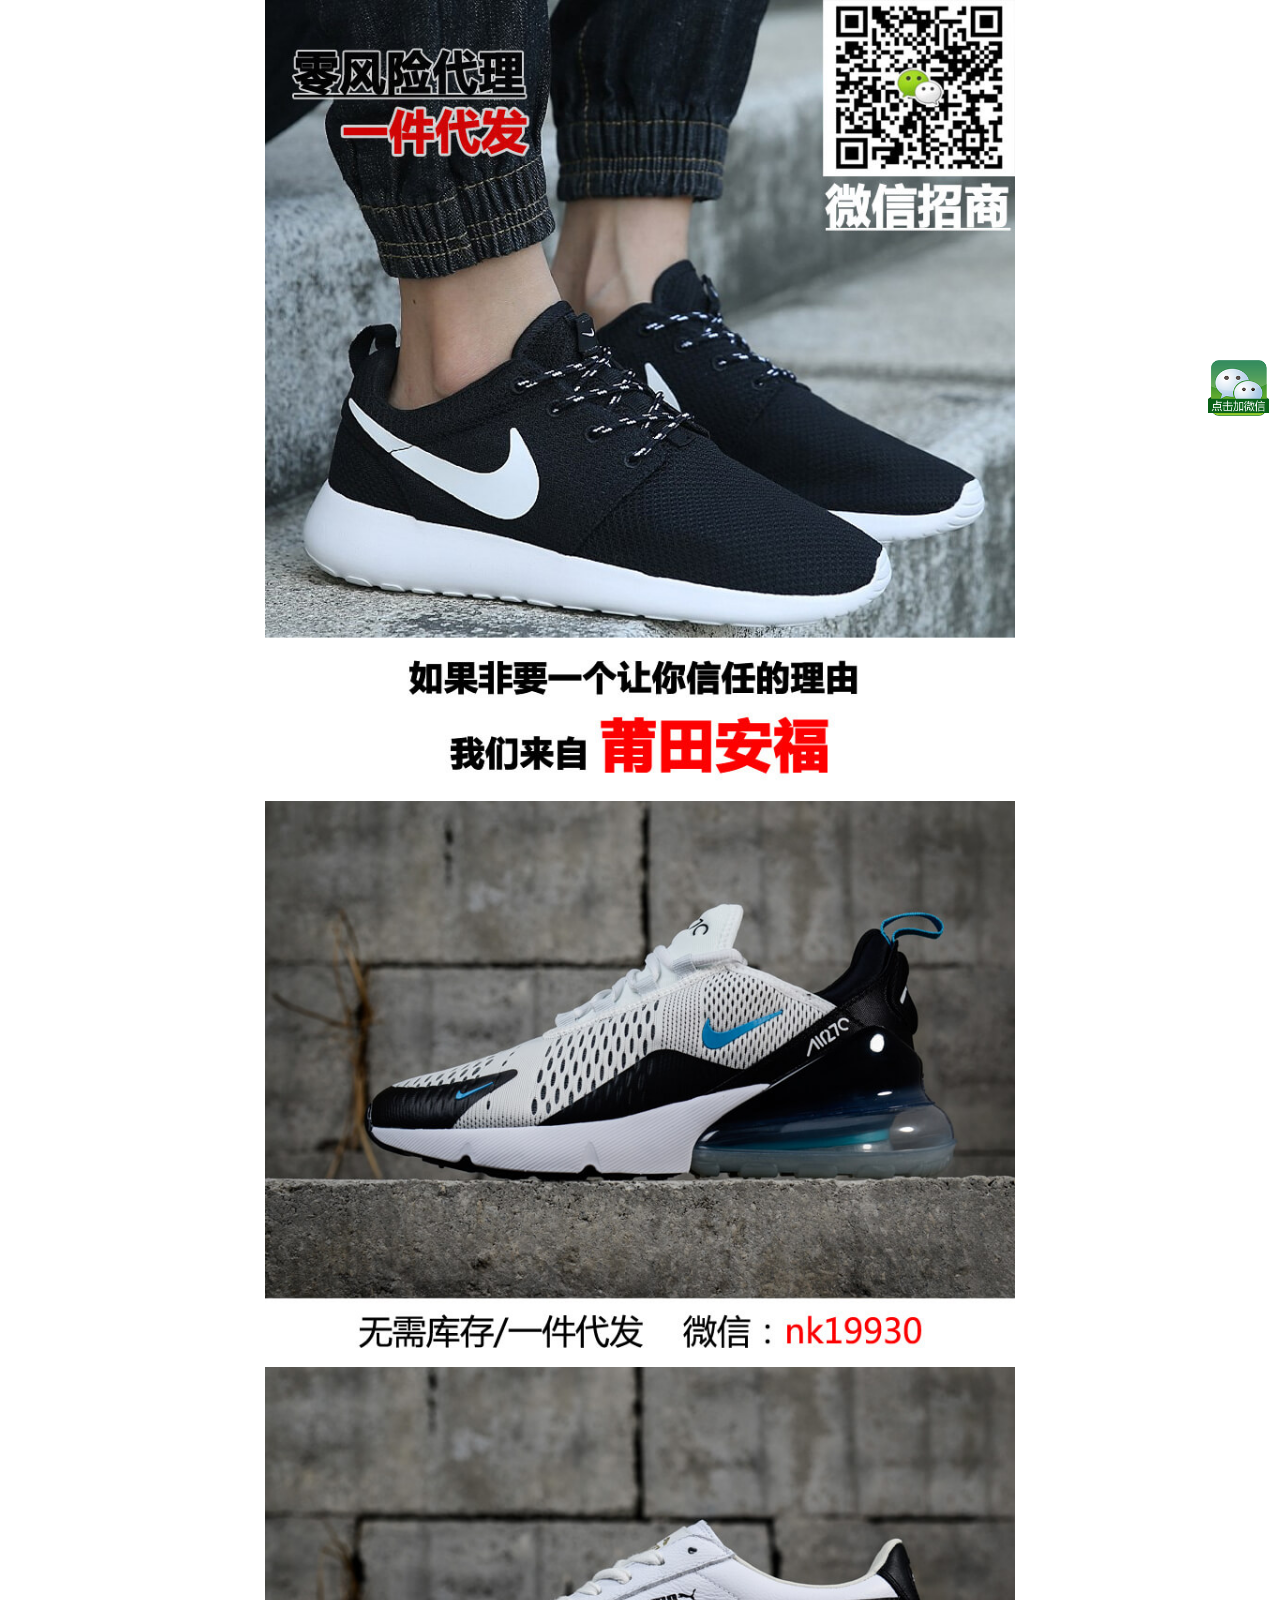
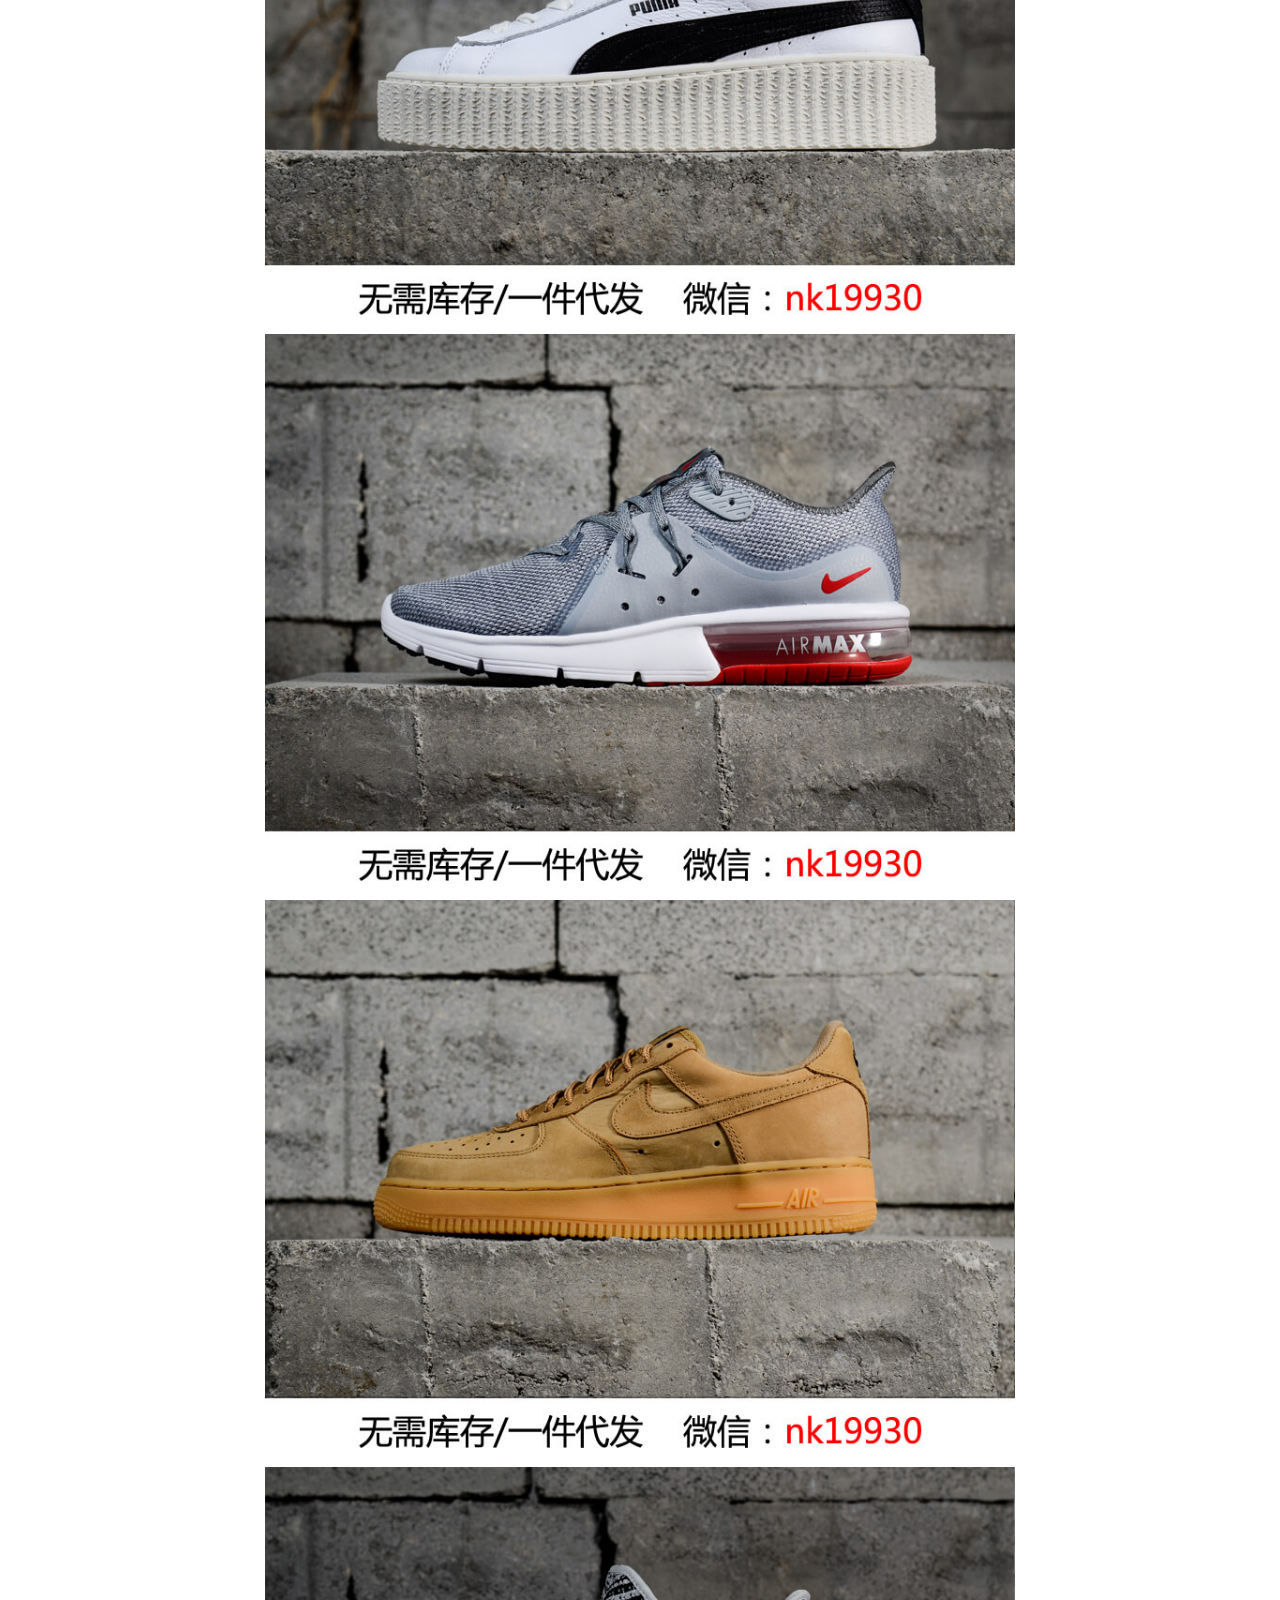
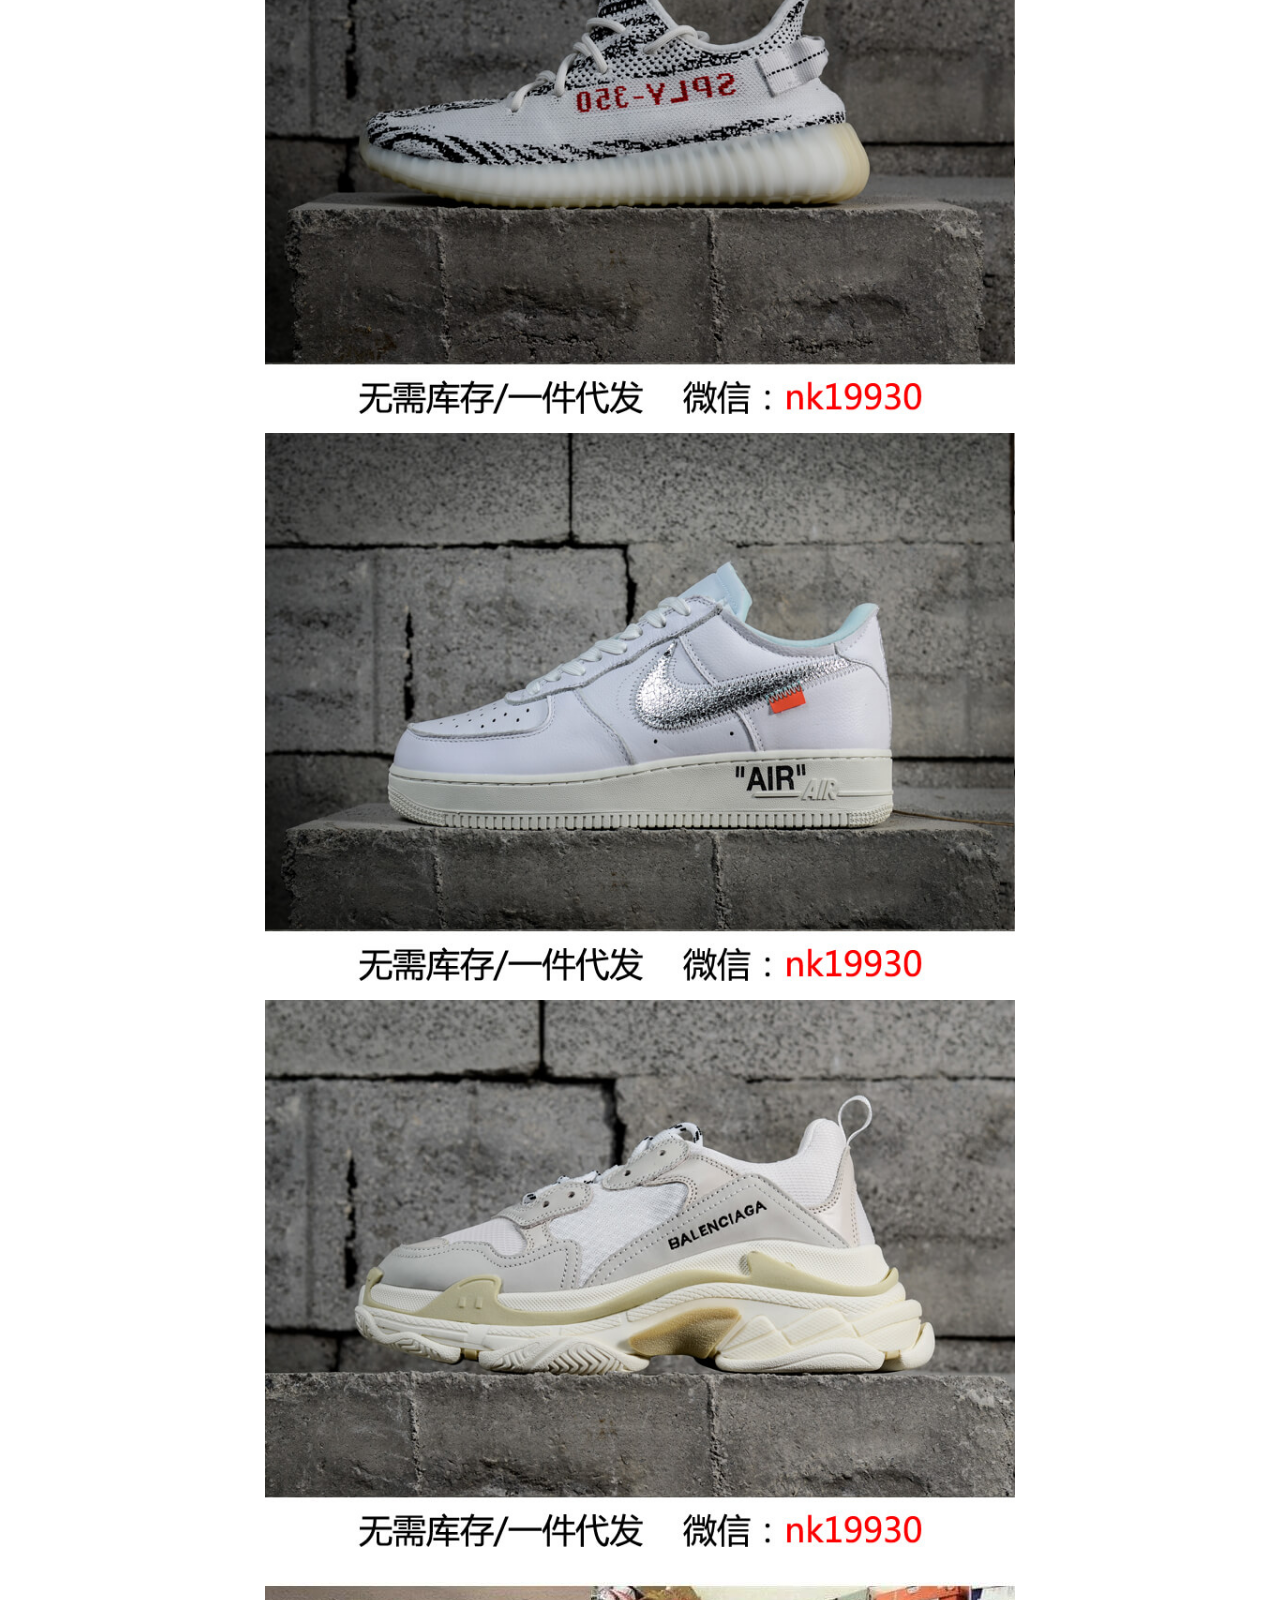
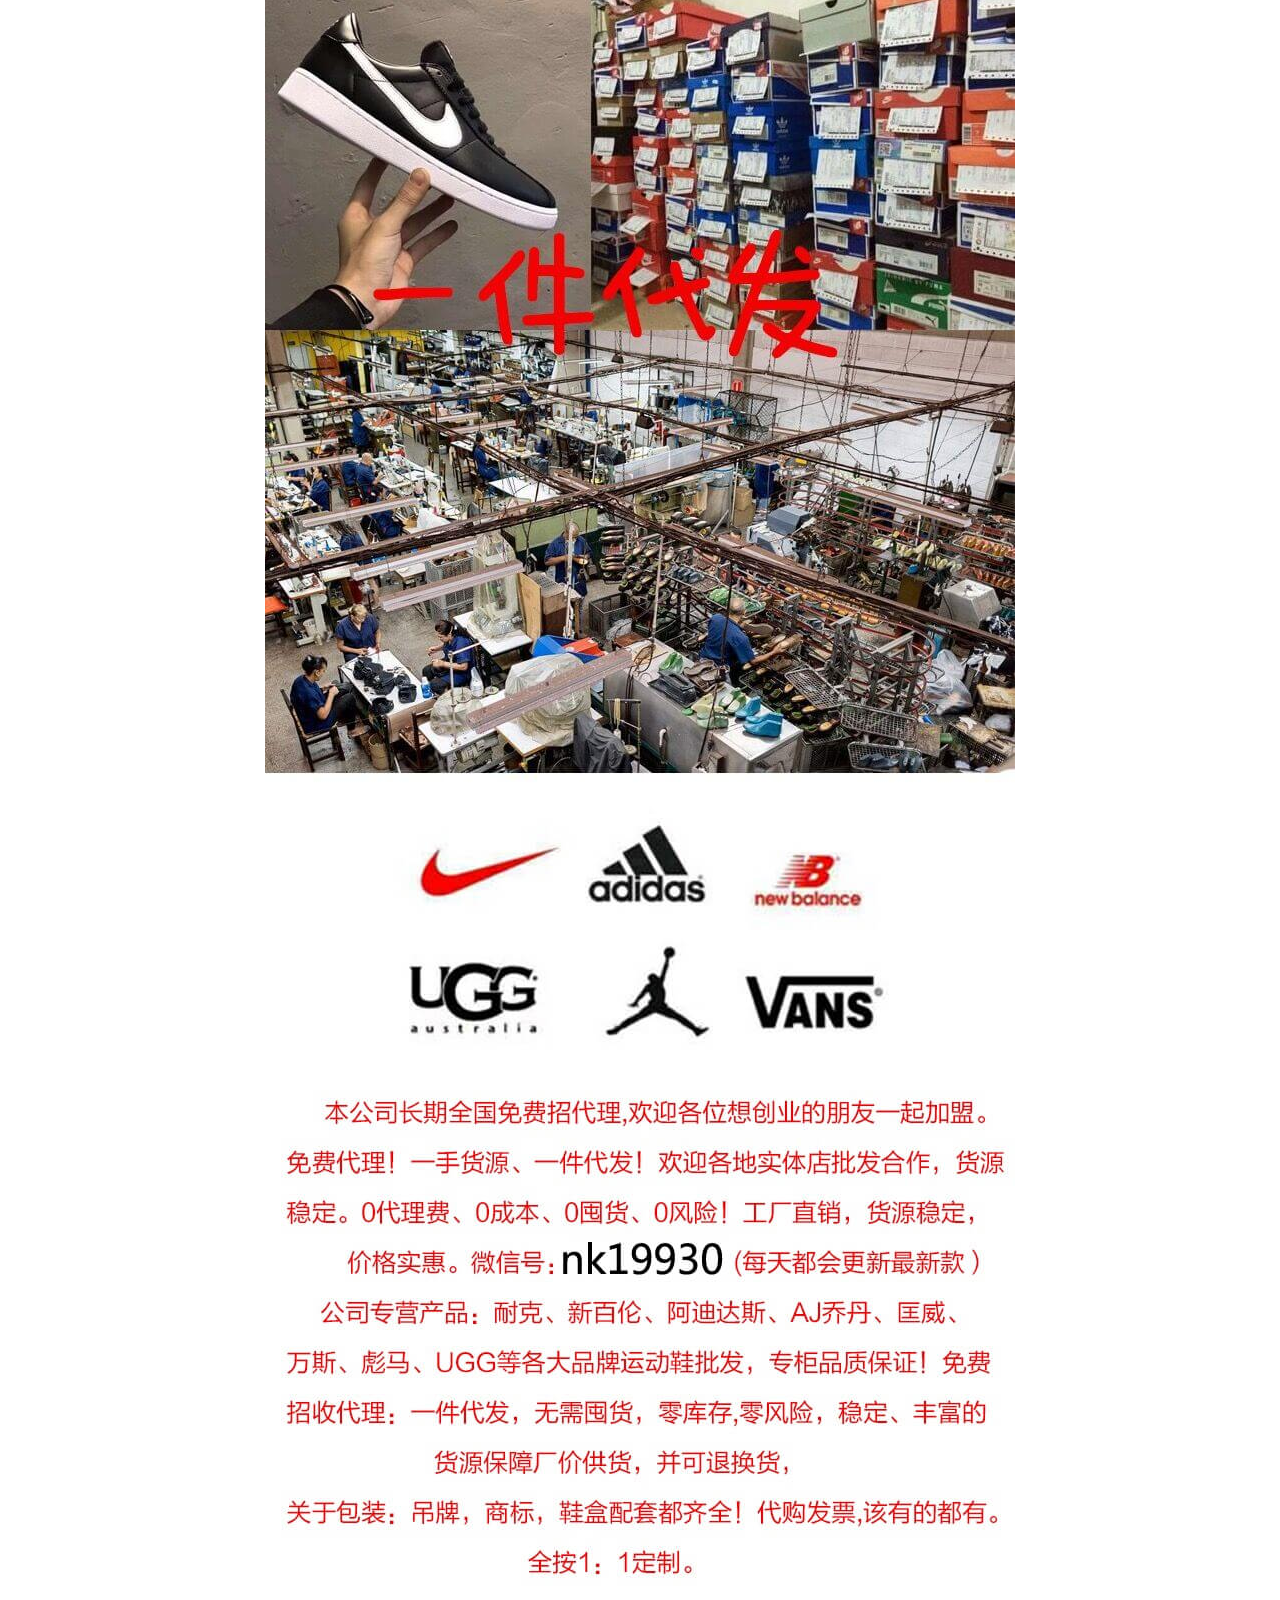
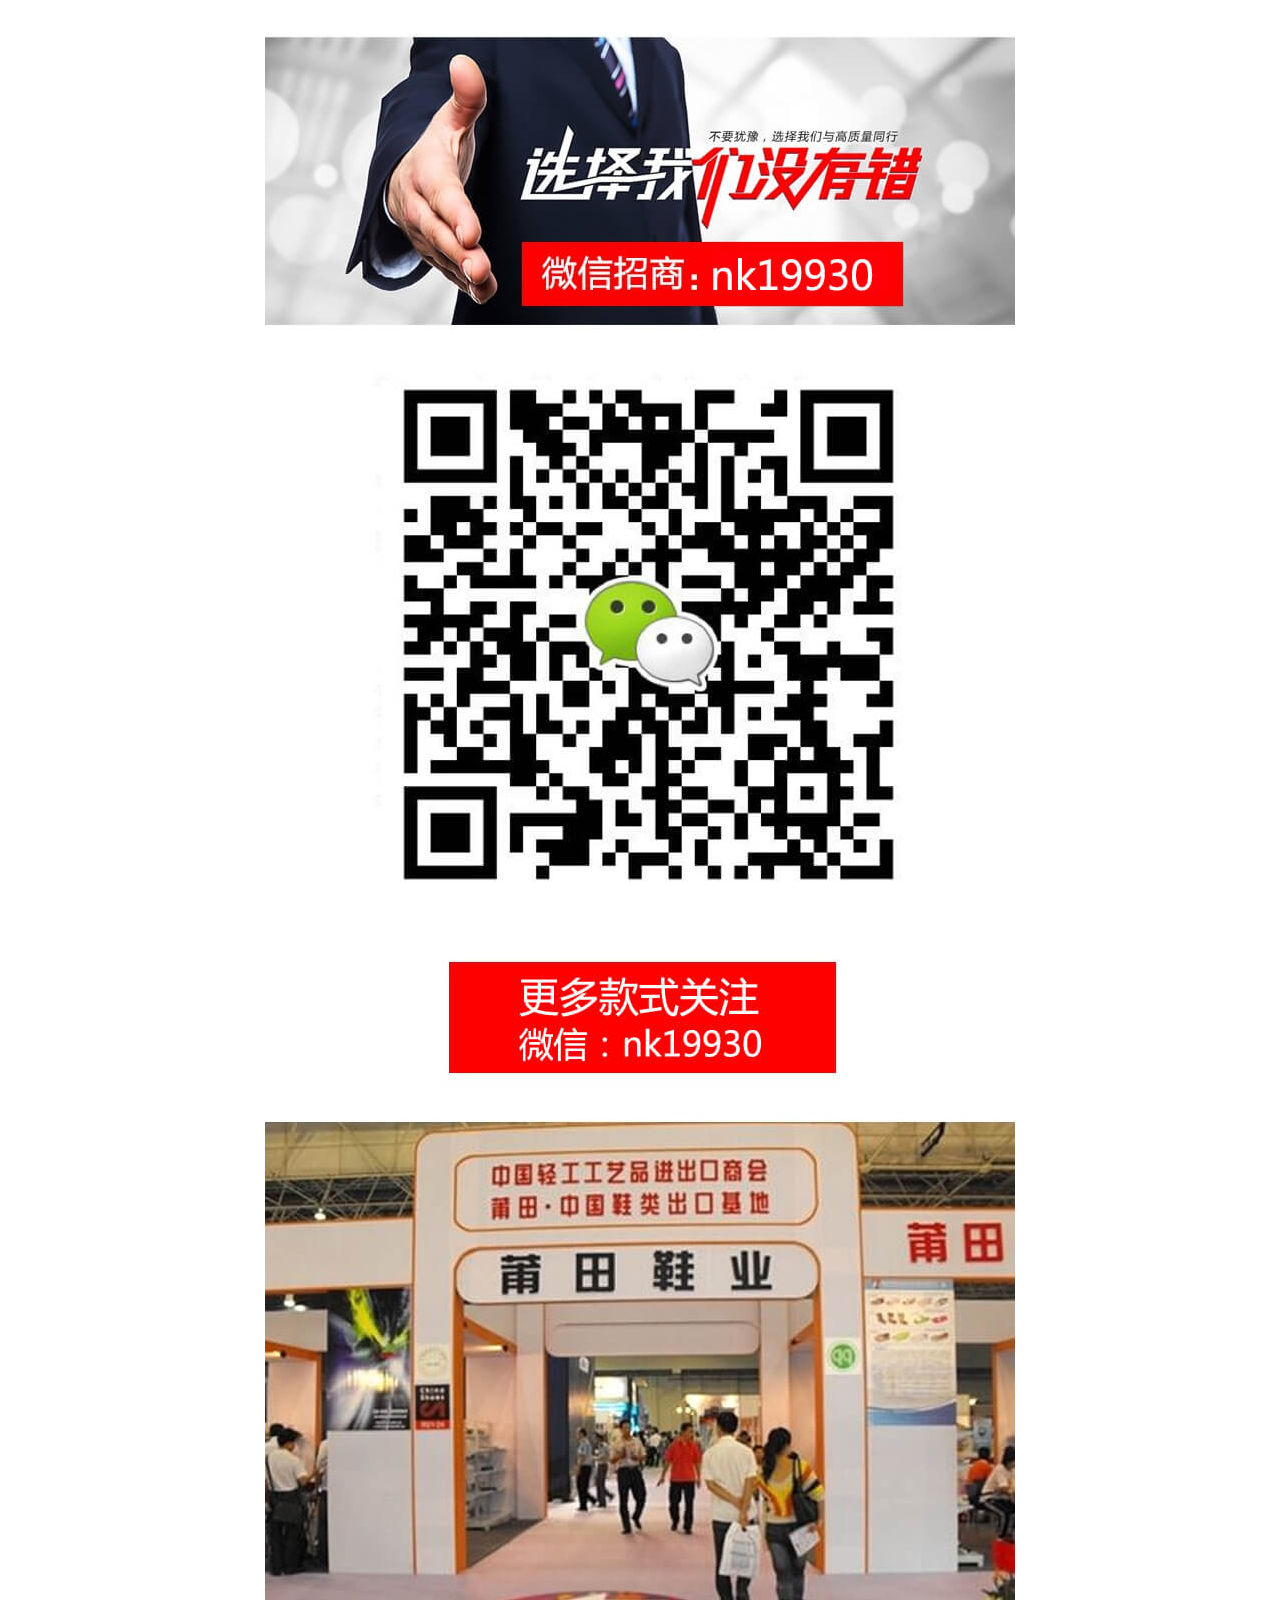
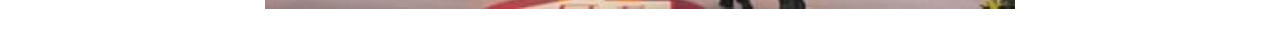
==== seller.html @ 848f41e1 "seller测试" ====
<!DOCTYPE html>
<html>
<head>
    <meta http-equiv="Content-Type" content="text/html; charset=utf-8">
    <meta content="width=device-width,initial-scale=1.0,maximum-scale=1.0,user-scalable=0" name="viewport">
    <meta content="yes" name="apple-mobile-web-app-capable">
    <meta content="yes" name="apple-touch-fullscreen">
    <meta content="black" name="apple-mobile-web-app-status-bar-style">
    <meta content="320" name="MobileOptimized">
    <meta content="telephone=no" name="format-detection">
    <LINK href="favicon.ico" type="image/x-icon" rel=icon>
    <title>诚招代理，一件代发</title>
    <meta name="keywords" content="诚招代理，一件代发">
    <meta name="description" content="诚招代理，一件代发">
    <link rel="stylesheet" href="goods/wx/wx.css"><script src="goods/wx/wx.js"></script>
    <style>
        body{background:none;}
        #page{max-width:750px;margin: 0 auto;position: relative;}
        img{width:100%}
    </style>
</head>

<body>

<div id="page" style="padding-bottom:0">


    <!--产品主图-->

    <div class="banner">

        <img src="goods/1.jpg">

    </div>

    <!--产品主图结束-->

    <article class="showcontent">

        <img src="goods/2.jpg"><br>
        <img src="goods/3.jpg"><br>
        <img src="goods/4.jpg"><br>
        <img src="goods/5.jpg"><br>
        <img src="goods/6.jpg"><br>
        <img src="goods/7.jpg"><br>
        <img src="goods/8.jpg"><br>
        <img src="goods/9.jpg"><br>
        <img src="goods/10.jpg"><br>
        <img src="goods/11.jpg"><br>
        <img src="goods/12.jpg"><br>

        <br>
        <br>
        <!--产品简介结束-->

        <!--客户服务-->

        <!--客户服务结束-->

    </article>
</div><!--/page-->

</body>
</html>
---- goods/wx/wx.css ----
*{margin:0;padding:0}
#flow_wx {
	font-size: 16px;
}
#flow_wx #wx_icon {
	width: 4em;
	height: 4em;
	background: url("wx_icon.png") no-repeat 0 0;
	background-size: 14em;
	position: fixed;
	right: 0.5em;
	top: 40%;
}
#flow_wx #wx_copy {
	width: 18em;
	height: 12em;
	background: url("wx_icon.png") no-repeat 0 -5.8em;
	background-size: 22em;
	position: fixed;
	left: 50%;
	top: 50%;
	margin-left: -9em;
	margin-top: -5em;
	text-align: center;
	padding: 3em 0 0;
	box-sizing: border-box;
	overflow: hidden;
	display: none;
}
#flow_wx #wx_copy span {
	font-size: 26px;
	color: #fff;
	background: #086116;
	padding: 0 0.2em 0.1em;
}
#flow_wx #wx_copy em {
	font-size: 1em;
	line-height: 1em;
	color: #666;
	margin: 0.8em 0;
	display: inline-block;
}
#flow_wx #wx_copy i {
	width: 1.5em;
	height: 1.5em;
	background: url("wx_icon.png") no-repeat -9.2em 0;
	background-size: 22em;
	display: inline-block;
	vertical-align: middle;
}
#flow_wx #wx_copy ii {
	width: 50%;
	height: 50%;
	background: url("wx_icon.png") no-repeat -9.2em 0;
	background-size: 22em;
	display: inline-block;
	vertical-align: middle;
}
#flow_wx #wx_copy b {
	font-size: 0.8em;
	color: #9d9d9d;
	margin-left: 0.5em;
}
#flow_wx #wx_copy p {
	position: absolute;
	right: 1.5em;
	top: 1em;
	width: 2em;
	height: 2em;
}
#flow_wx img {
	width: 100%;
	display: block;
}
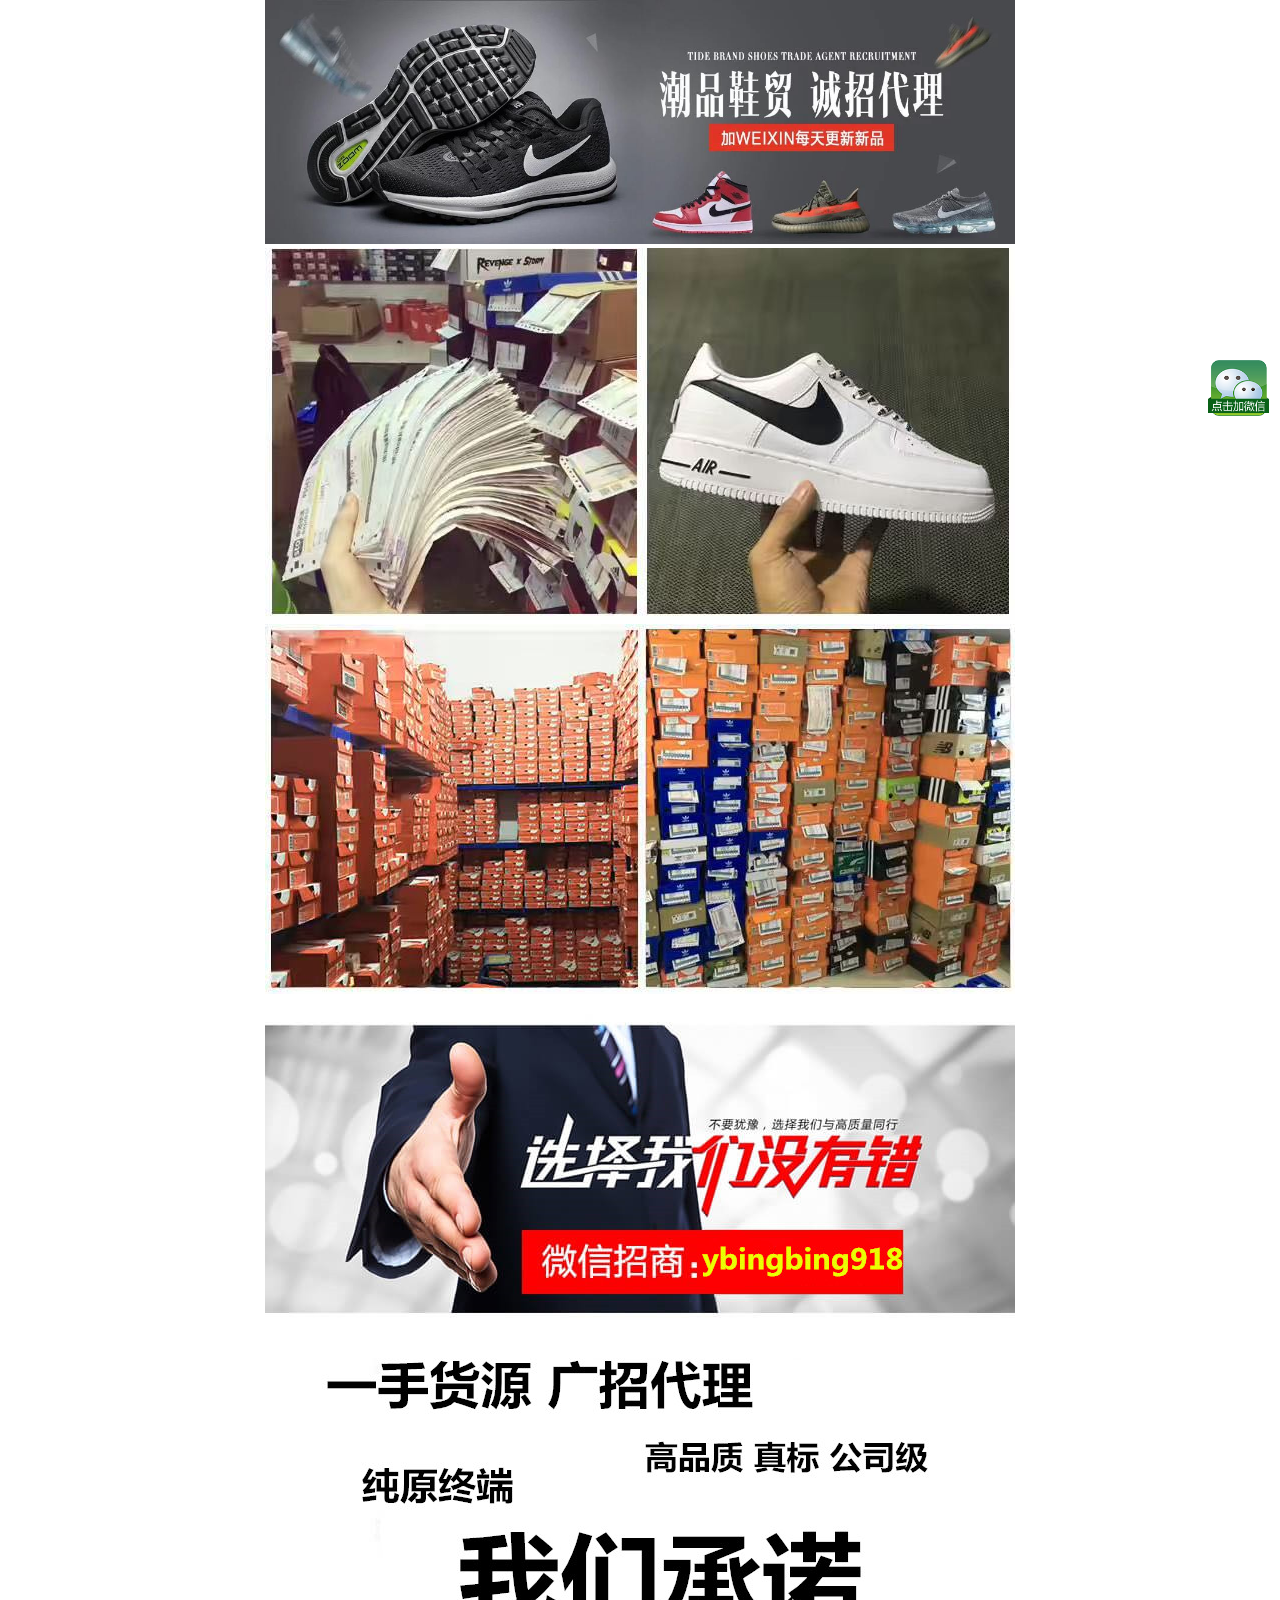
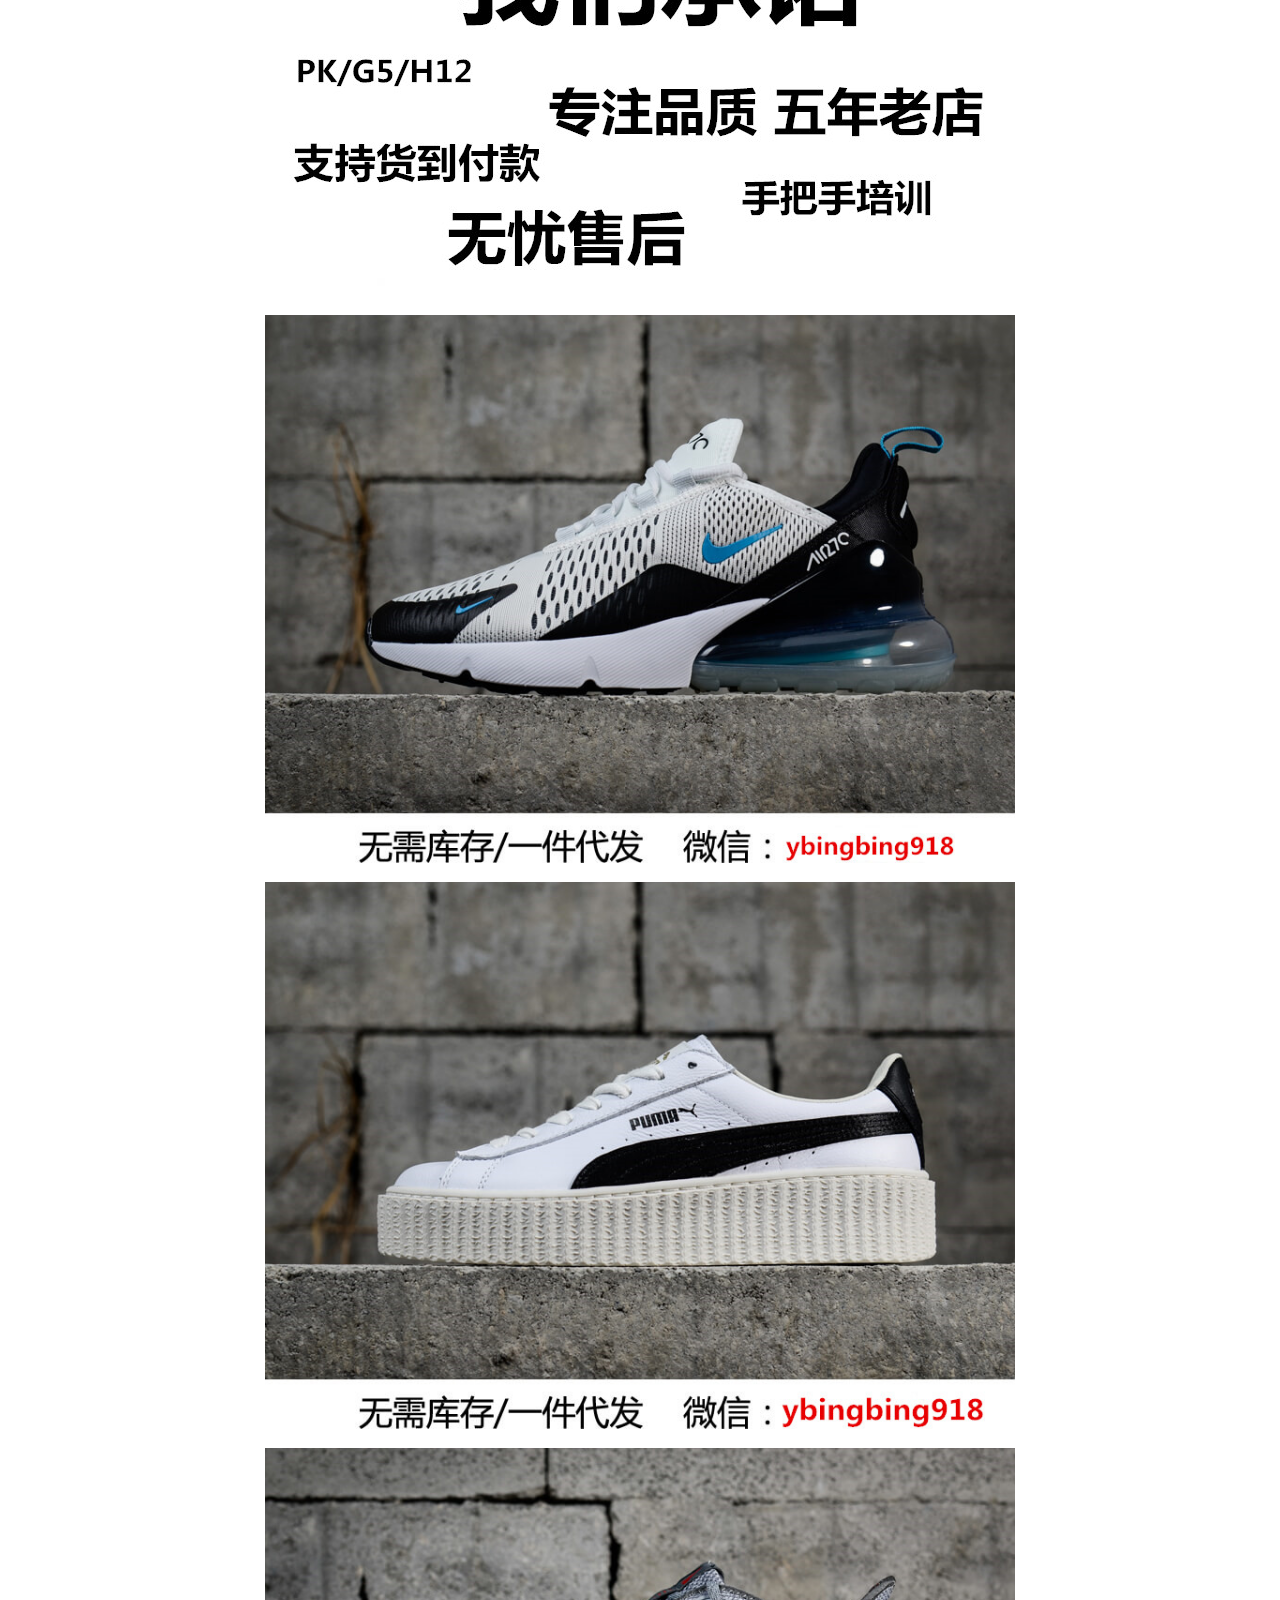
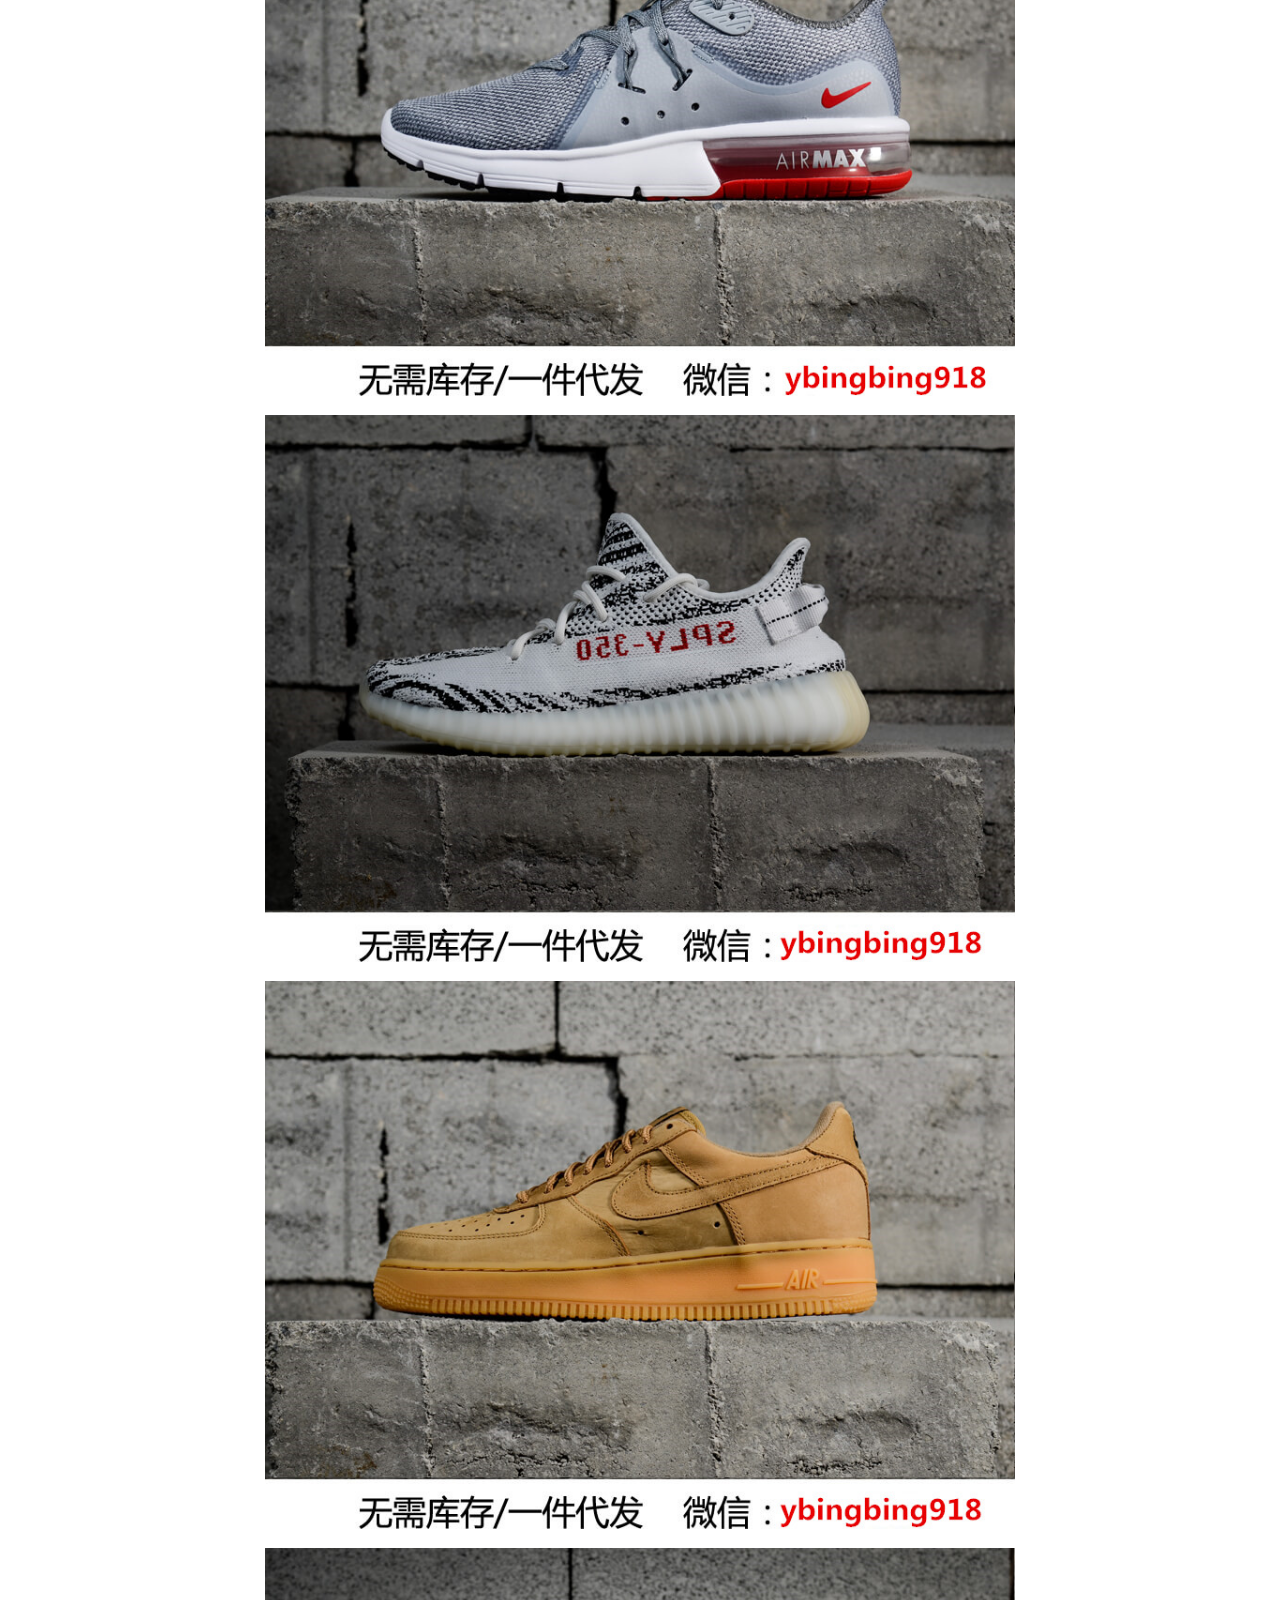
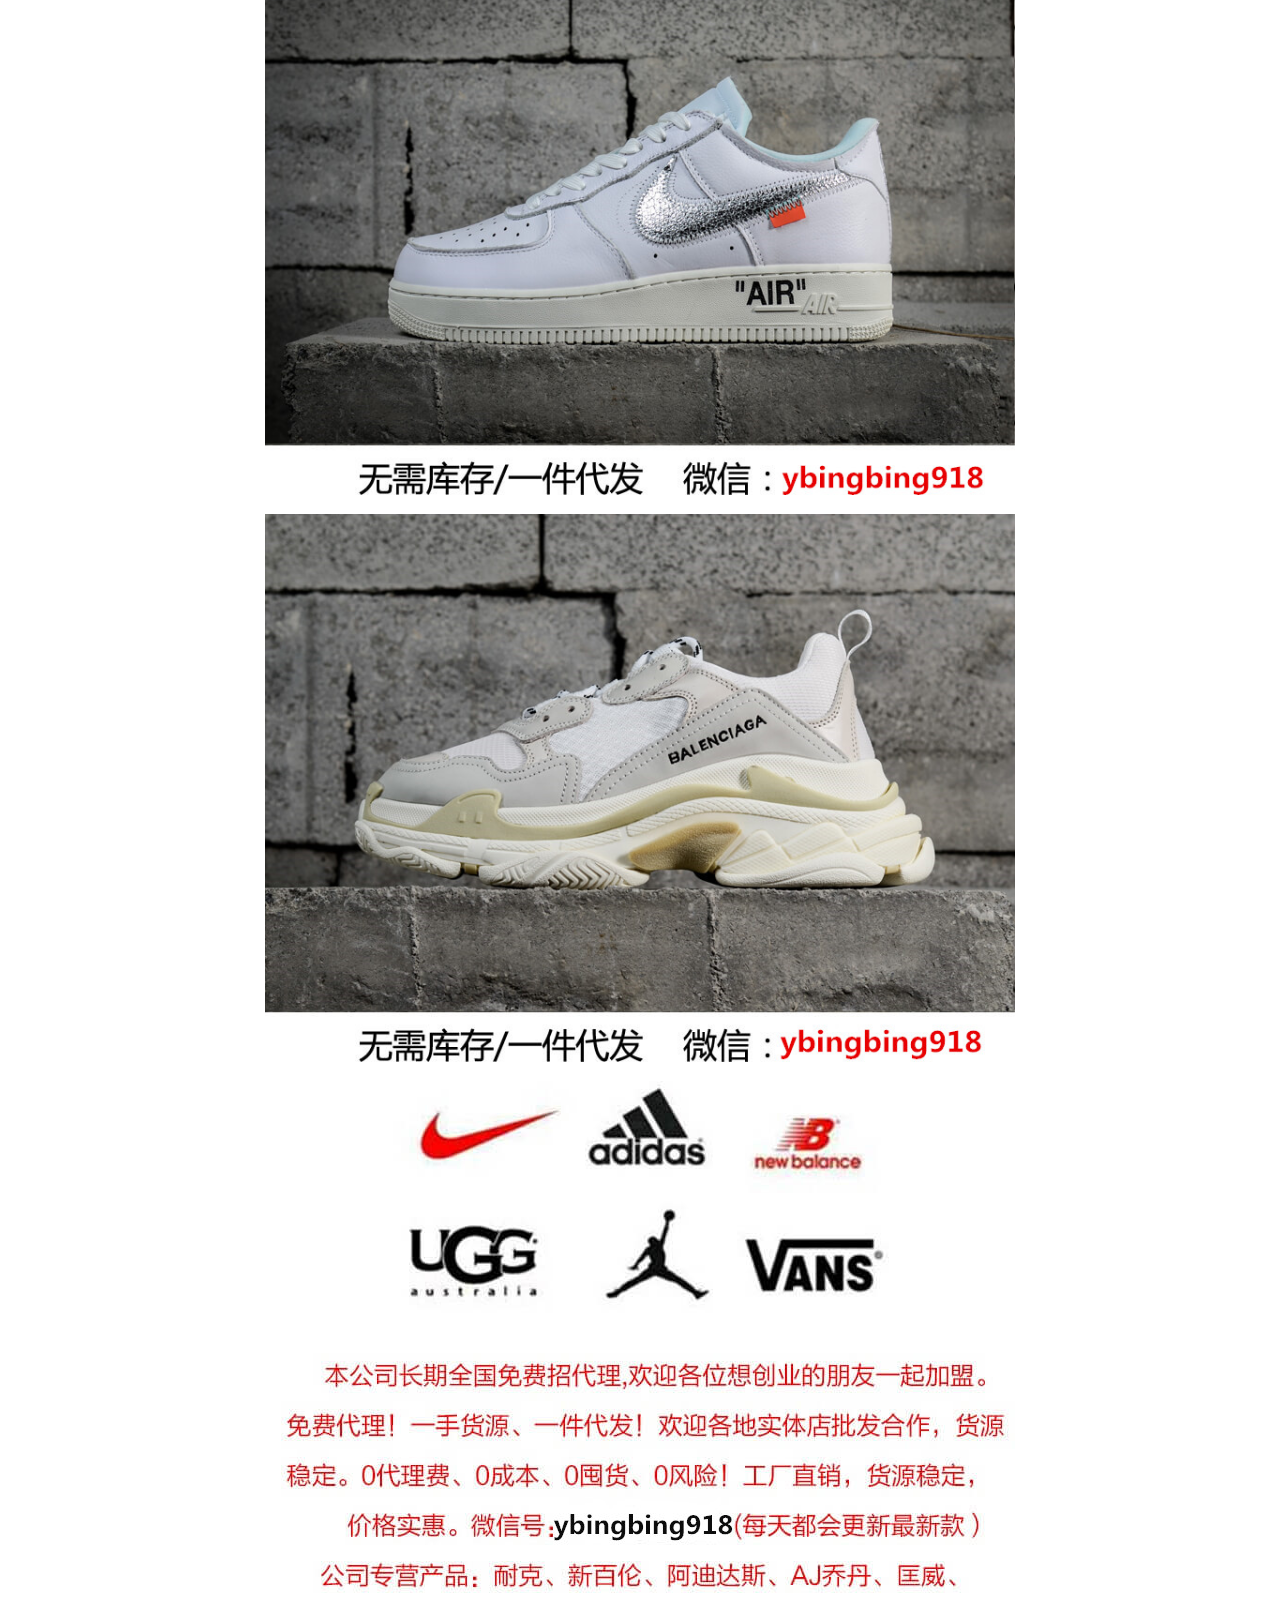
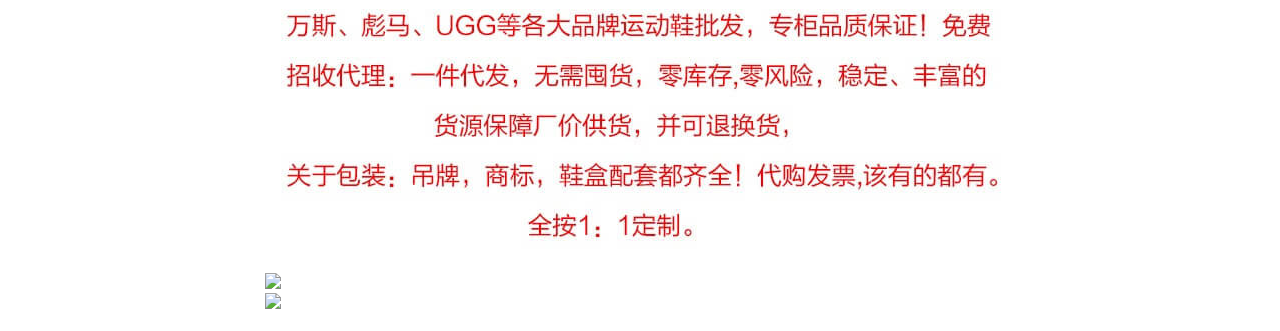
==== commit 79c60290: "图片更新" ====
--- a/seller.html
+++ b/seller.html
@@ -36,7 +36,6 @@
     <!--产品主图结束-->
 
     <article class="showcontent">
-
         <img src="goods/2.jpg"><br>
         <img src="goods/3.jpg"><br>
         <img src="goods/4.jpg"><br>
@@ -48,8 +47,8 @@
         <img src="goods/10.jpg"><br>
         <img src="goods/11.jpg"><br>
         <img src="goods/12.jpg"><br>
-
-        <br>
+        <img src="goods/13.jpg"><br>
+        <img src="goods/14.jpg"><br>
         <br>
         <!--产品简介结束-->
 
